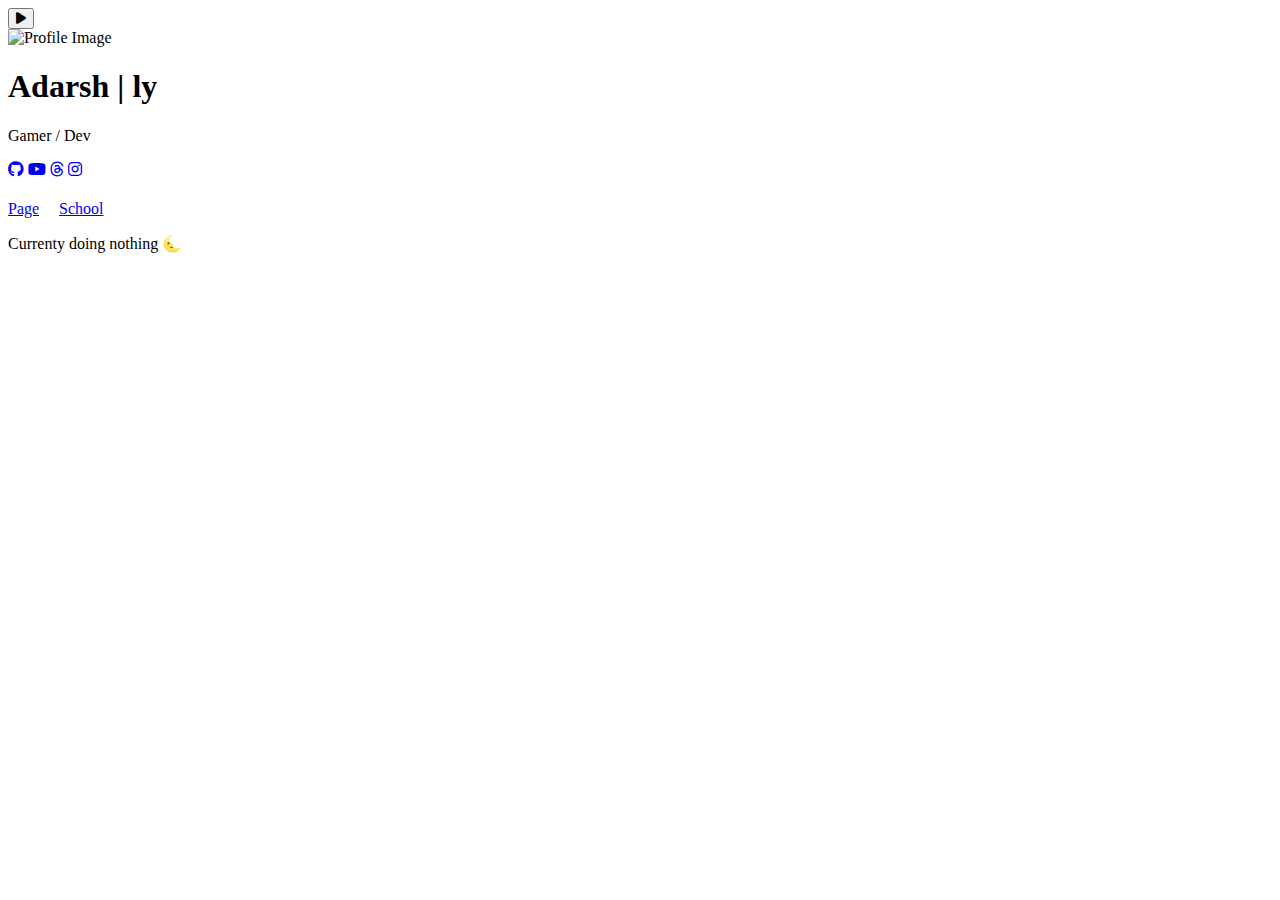
==== index.html @ 0e782435 "Update and rename unable.html to index.html" ====
<!DOCTYPE html>
<html lang="en">
<head>
    <meta charset="UTF-8">
    <meta name="viewport" content="width=device-width, initial-scale=1.0">
    <link rel="stylesheet" href="https://cdnjs.cloudflare.com/ajax/libs/font-awesome/6.5.2/css/all.min.css">

    <!-- Main CSS file -->
    <link rel="stylesheet" href="css/style.css">

    <!-- AOS.css file -->
    <link rel="stylesheet" href="css/aos.css">

    <!-- Google Font -->
    <link href="https://fonts.googleapis.com/css?family=Montserrat" rel="stylesheet">

    <title>Adarsh | ly</title>
</head>
<body>  
    <!-- Start Main -->
    <section class="home">
        
        <!-- Box -->
        <div class="home-box" data-aos="fade-in">
            <!-- Music Button -->
            <button class="music-toggle" id="music-toggle">
                <i class="fas fa-play"></i>
            </button>

            <!-- Profile Image -->
            <div class="home-img">
                <img src="IMG_20250224_111311_591.webp" alt="Profile Image">
            </div>
            <!-- Main Content -->
            <div class="particle-container">
                <div class="home-content">
                    <h1></h1>
                    <div></div>
                    <h1><span>Adarsh</span> | ly</h1> 
                    <p>Gamer / Dev</p>
                    <!-- Social Icons -->
                    <div class="social-icons">
                        <a href="https://github.com/NotGpl"><i class="fa-brands fa-github"></i></a>
                        <a href="https://youtube.com/c/Gamerprolivexd"><i class="fa-brands fa-youtube"></i></a>
                        <a href="https://threads.net/adarsh.lyy"><i class="fa-brands fa-threads"></i></a>
                        <a href="https://instagram.com/adarsh.lyy"><i class="fa-brands fa-instagram"></i></a>
                    </div>
            </div>
            </div>
        </div>
            <div class="home-box" data-aos="fade-in">
            

            
            <!-- Main Content -->
            <div class="particle-container">
                <div class="home-content">
                    <h1></h1>
                    <div></div>
                    <a class="btn" href="https://notgpl.live">Page</a> &nbsp &nbsp
                    <a class="btn" href="https://srvnssvhss.notgpl.live">School</a>
                    <p>Currenty doing nothing 🌜</p>
                    
            </div>
            </div>
    </section>

    <!-- Background Music -->
    <audio id="background-music" loop>
        <source src="gataonly.mp3" type="audio/mpeg">
    </audio>

    <!-- AOS Script -->
    <script src="js/aos.js"></script>
    <script>
        AOS.init({
            duration: 1000, 
            once: true
        });

        // Music Toggle Button
        const audio = document.getElementById('background-music');
        const musicToggle = document.getElementById('music-toggle');

        musicToggle.addEventListener('click', () => {
            if (audio.paused) {
                audio.play();
                musicToggle.innerHTML = '<i class="fas fa-pause"></i>';
            } else {
                audio.pause();
                musicToggle.innerHTML = '<i class="fas fa-play"></i>';
            }
        });
    
    </script>
    

    <!-- Vanilla Tilt -->
    <script>
        if (typeof VanillaTilt !== 'undefined') {
            VanillaTilt.init(document.querySelectorAll("[data-tilt]"), {
                max: 20,
                speed: 300,
                glare: true,
                "max-glare": 0.1
            });
        }
    </script>
     <!--  Tilt.js file     -->
  <script src="https://cdnjs.cloudflare.com/ajax/libs/vanilla-tilt/1.7.0/vanilla-tilt.min.js"></script>
</body>
                      </html>
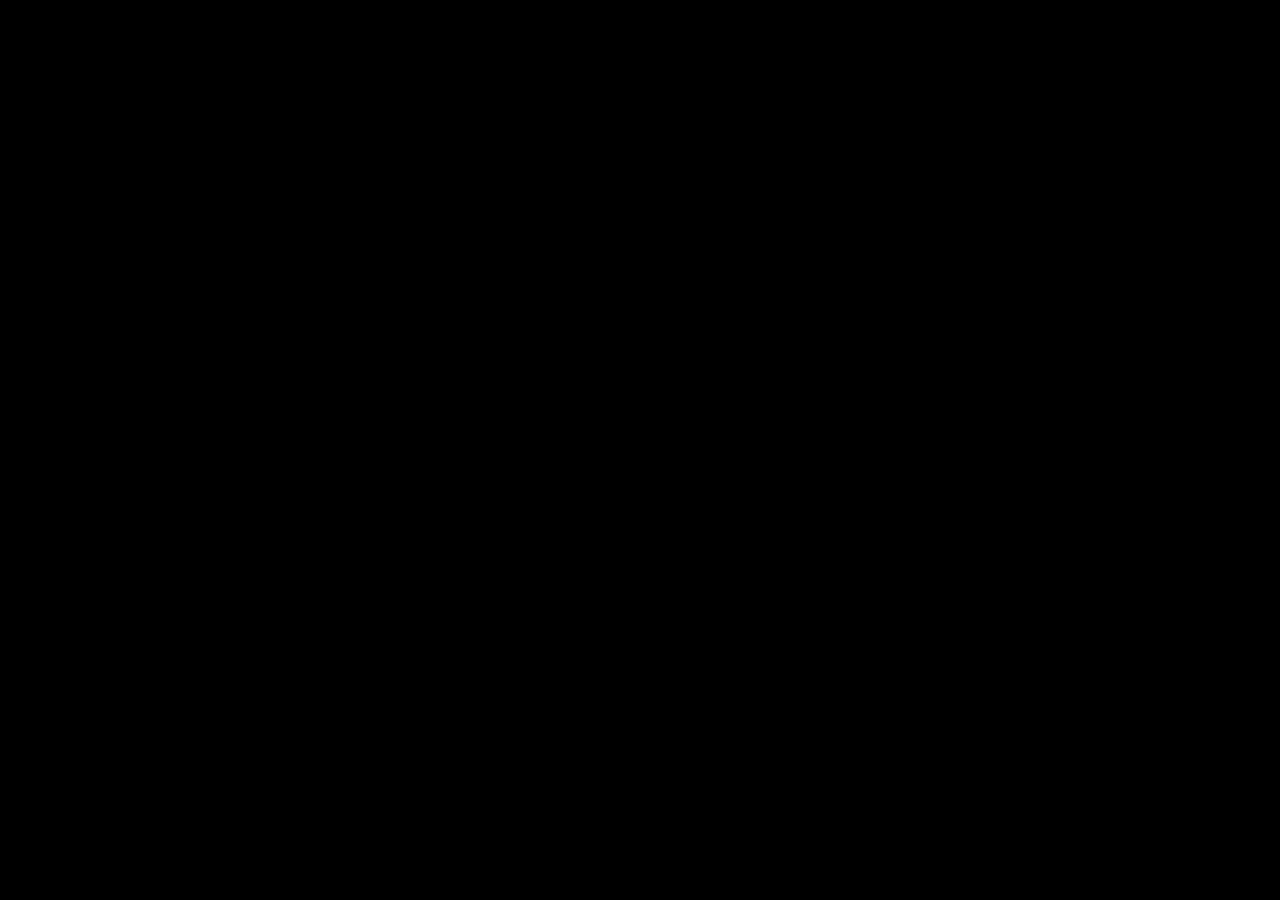
==== commit d10fc42d: "Update index.html" ====
--- a/index.html
+++ b/index.html
@@ -6,10 +6,10 @@
     <link rel="stylesheet" href="https://cdnjs.cloudflare.com/ajax/libs/font-awesome/6.5.2/css/all.min.css">
 
     <!-- Main CSS file -->
-    <link rel="stylesheet" href="css/style.css">
+    <link rel="stylesheet" href="styles.css">
 
     <!-- AOS.css file -->
-    <link rel="stylesheet" href="css/aos.css">
+    <link rel="stylesheet" href="aos.css">
 
     <!-- Google Font -->
     <link href="https://fonts.googleapis.com/css?family=Montserrat" rel="stylesheet">
--- a/styles.css
+++ b/styles.css
@@ -0,0 +1,219 @@
+@import url('https://fonts.googleapis.com/css?family=Montserrat');
+
+/* Reset and Base Styles */
+* {
+    margin: 0;
+    padding: 0;
+    box-sizing: border-box;
+    text-decoration: none;
+    border: none;
+    outline: none;
+    font-family: 'Montserrat', sans-serif;
+    letter-spacing: normal;
+}
+
+html {
+    font-size: 62.5%;
+}
+
+/* Background Image */
+body {
+    background-color: #000; 
+    background-image: url('/images.jpeg');
+    background-size: cover;
+    background-position: center;
+    background-repeat: no-repeat;
+    background-attachment: fixed;
+    width: 100%;
+    height: 100vh;
+    overflow-x: hidden;
+}
+
+/* Home Section */
+section.home {
+    display: flex;
+    justify-content: center;
+    align-items: center;
+    align-items: center;
+    min-height: 100vh;
+    padding: 20px;
+    background: transparent;
+}
+
+/* Box Styles */
+.home-box {
+    display: flex;
+    flex-direction: row;
+    align-items: center;
+    justify-content: center;
+    text-align: center;
+    width: 40%; 
+    padding: 20px;
+    background: rgba(0, 0, 0, 0.5);
+    border-radius: 10px;
+    box-shadow: 0 4px 10px rgba(0, 0, 0, 0.3);
+}
+
+
+/* Content inside the Box */
+.home-content h1 {
+    font-size: 2.5rem;
+    font-weight: bold;
+    line-height: 1.5;
+    color: #f7f3f3;
+    text-shadow: 0 0 3px #eceaea, 0 0 5px #f3ecec, 0 0 10px #e0d2d2;
+    animation: glow 1.5s infinite alternate;
+}
+
+/* Glowing Text */
+
+/* Glowing Text with blue glow */
+span {
+    color: rgb(255, 255, 255);
+    font-weight: bold;
+    font-size: 3.5rem;
+    text-shadow: 0 0 5px #ffffff, 0 0 10px #ffffff, 0 0 20px , 0 0 30px #ffffff, 0 0 40px #ffffff, 0 0 50px #ffffff, 0 0 60px #ffffff;
+    animation: glow 1.5s infinite alternate;
+    position: relative; /* Needed for particles */
+}
+
+/* Glow Animation */
+@keyframes glow {
+    from {
+        text-shadow: 0 0 5px #ffffff, 0 0 10px #ffffff, 0 0 20px 
+    }
+    to {
+        text-shadow: 0 0 10px #ffffff, 0 0 20px #ffffff, 0 0 30px
+    }
+}
+
+
+.home-content p {
+    font-size: 1.6rem;
+    color: #ffffff;
+    text-shadow: 0 0 10px #ffffff;
+    margin: 1rem 0;
+}
+
+/* Image Styles */
+.home-img img {
+    width: 150px;
+    height: 150px;
+    border-radius: 50%;
+    margin-bottom: 0px;
+    transition: 0.3s ease;
+    
+}
+
+/* Social Icons */
+.social-icons a {
+    display: inline-flex;
+    justify-content: center;
+    align-items: center;
+    width: 4rem;
+    height: 4rem;
+    background-color: transparent;
+    border: 0.2rem solid transparent;
+    font-size: 3rem;
+    border-radius: 50%;
+    margin: 1rem 0.5rem;
+    transition: 0.3s ease-in-out;
+    color: #ffffff;
+    text-shadow: 0 0 7px #ffffff;
+}
+
+.social-icons a:hover {
+    color: #ffffff;
+    transform: scale(1.3);
+    background-color: transparent;
+    box-shadow: transparent;
+}
+
+/* Button Styles */
+.btn {
+    display: inline-block;
+    padding: 1rem 2.8rem;
+    background-color: rgb(255, 255, 255);
+    border-radius: 5px;
+    font-size: 1.8rem;
+    color: rgb(0, 0, 0);
+    letter-spacing: 0.3rem;
+    font-weight: 600;
+    border: 2px solid transparent;
+    transition: 0.3s ease;
+    gap: 5px;
+    cursor: pointer;
+    box-shadow: 0 0 8px #ffffff;
+    text-shadow: 0 0 7px #ffffff;
+}
+
+.btn:hover {
+    transform: scale(1.06);
+    background-color: rgb(255, 255, 255);
+    color: #000000;
+    box-shadow: 0 0 10px #ffffff;
+}
+
+/* Responsive Design */
+@media (max-width: 995px) {
+    section.home {
+        flex-direction: column; /* Stack boxes on smaller screens */
+        gap: 2rem;
+    }
+
+    .home-box {
+        width: 95%; /* Adjust box width */
+    }
+}
+
+/* Music Toggle Button */
+.music-toggle {
+    position: absolute;
+    top: 5px;
+    left: 5px;
+    background-color: transparent;
+    color: white;
+    border: none;
+    border-radius: 50%;
+    width: 50px;
+    height: 50px;
+    display: flex;
+    align-items: center;
+    justify-content: center;
+    font-size: 18px;
+    cursor: pointer;
+    z-index: 10;
+    box-shadow: transparent;
+    transition: background-color 0.3s ease;
+}
+
+.music-toggle i {
+    pointer-events: none;
+}
+@media (max-width: 480px) {
+    section.home {
+        
+    }
+    .home-img img {
+        width: 110px;
+        height: 110px;
+    }
+
+    .home-box {
+        width: 98%; /* Adjust box width */
+    }
+    .social-icons a {
+        width: 2.9rem;
+        height: 2.9rem;
+        margin: 0.2rem;
+    }
+    .home-content h1 {
+        font-size: 2.4rem;
+    }
+    span {
+        font-size: 2.6rem;
+    }
+    p {
+        font-size: 1.5rem;
+    }
+}
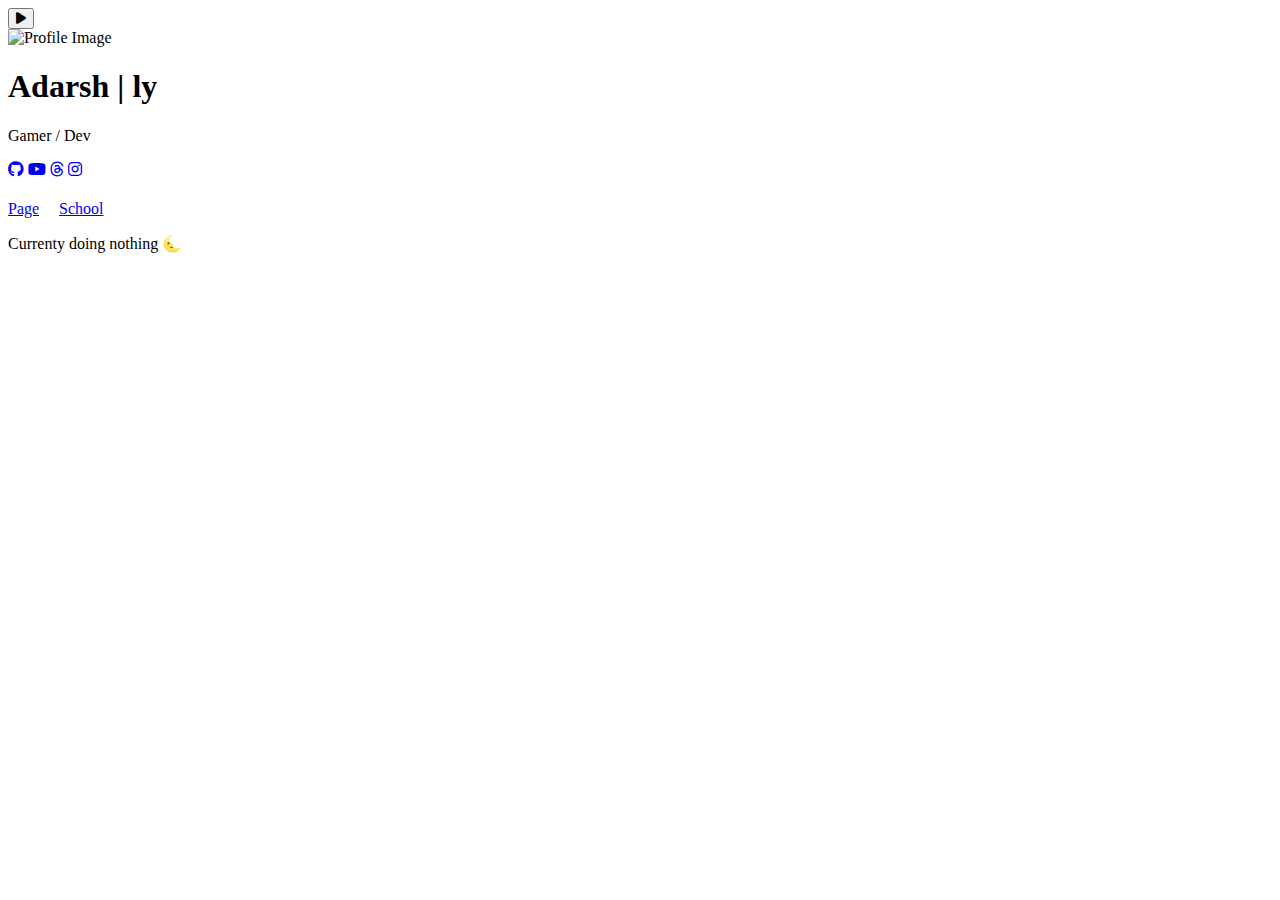
==== commit d621c032: "Update index.html" ====
--- a/index.html
+++ b/index.html
@@ -6,10 +6,10 @@
     <link rel="stylesheet" href="https://cdnjs.cloudflare.com/ajax/libs/font-awesome/6.5.2/css/all.min.css">
 
     <!-- Main CSS file -->
-    <link rel="stylesheet" href="styles.css">
+    <link rel="stylesheet" href="css/style.css">
 
     <!-- AOS.css file -->
-    <link rel="stylesheet" href="aos.css">
+    <link rel="stylesheet" href="css/aos.css">
 
     <!-- Google Font -->
     <link href="https://fonts.googleapis.com/css?family=Montserrat" rel="stylesheet">
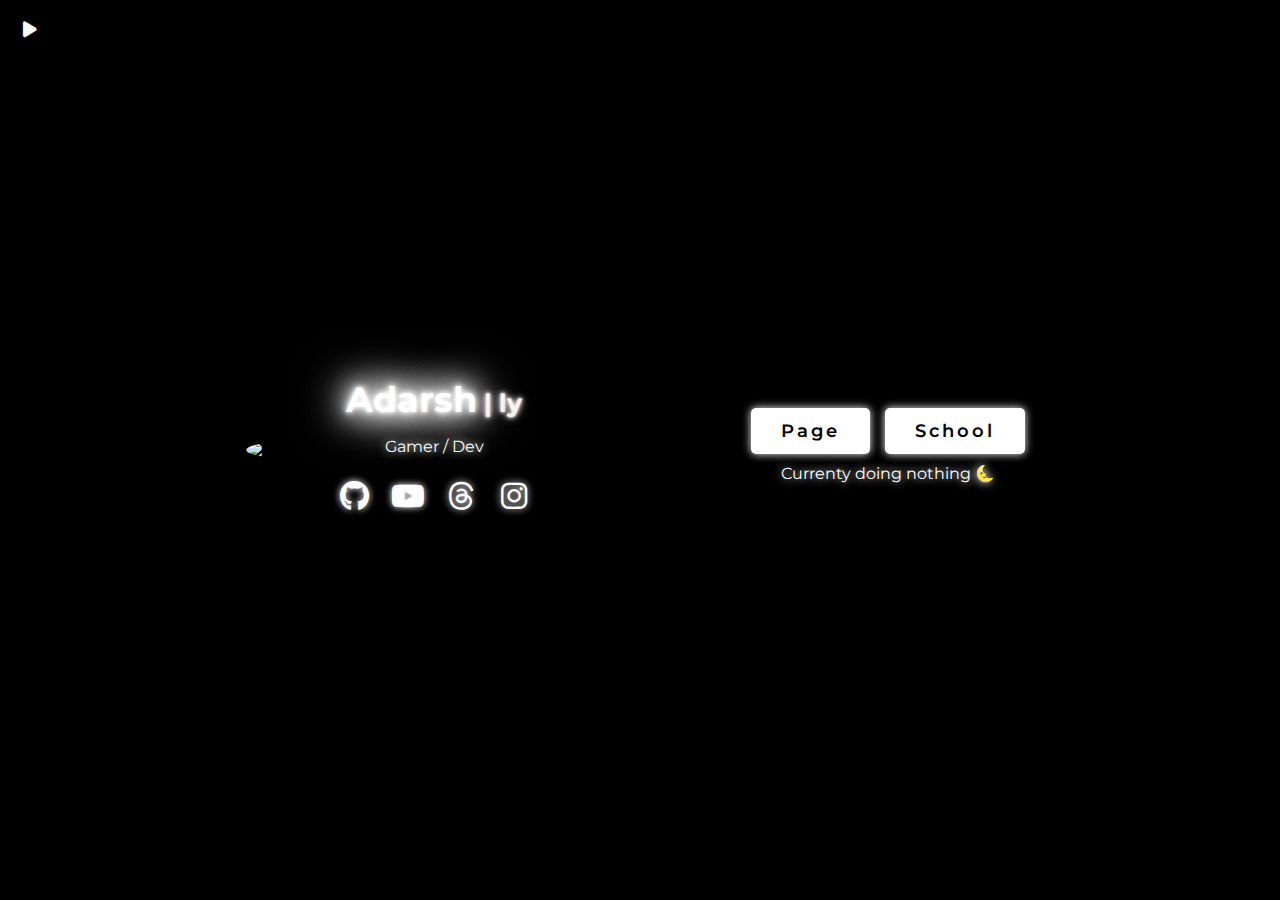
==== commit 5369a640: "Update index.html" ====
--- a/index.html
+++ b/index.html
@@ -6,10 +6,10 @@
     <link rel="stylesheet" href="https://cdnjs.cloudflare.com/ajax/libs/font-awesome/6.5.2/css/all.min.css">
 
     <!-- Main CSS file -->
-    <link rel="stylesheet" href="css/style.css">
+    <link rel="stylesheet" href="style.css">
 
     <!-- AOS.css file -->
-    <link rel="stylesheet" href="css/aos.css">
+    <link rel="stylesheet" href="aos.css">
 
     <!-- Google Font -->
     <link href="https://fonts.googleapis.com/css?family=Montserrat" rel="stylesheet">
--- a/style.css
+++ b/style.css
@@ -0,0 +1,219 @@
+@import url('https://fonts.googleapis.com/css?family=Montserrat');
+
+/* Reset and Base Styles */
+* {
+    margin: 0;
+    padding: 0;
+    box-sizing: border-box;
+    text-decoration: none;
+    border: none;
+    outline: none;
+    font-family: 'Montserrat', sans-serif;
+    letter-spacing: normal;
+}
+
+html {
+    font-size: 62.5%;
+}
+
+/* Background Image */
+body {
+    background-color: #000; 
+    background-image: url('/images.jpeg');
+    background-size: cover;
+    background-position: center;
+    background-repeat: no-repeat;
+    background-attachment: fixed;
+    width: 100%;
+    height: 100vh;
+    overflow-x: hidden;
+}
+
+/* Home Section */
+section.home {
+    display: flex;
+    justify-content: center;
+    align-items: center;
+    align-items: center;
+    min-height: 100vh;
+    padding: 20px;
+    background: transparent;
+}
+
+/* Box Styles */
+.home-box {
+    display: flex;
+    flex-direction: row;
+    align-items: center;
+    justify-content: center;
+    text-align: center;
+    width: 40%; 
+    padding: 20px;
+    background: rgba(0, 0, 0, 0.5);
+    border-radius: 10px;
+    box-shadow: 0 4px 10px rgba(0, 0, 0, 0.3);
+}
+
+
+/* Content inside the Box */
+.home-content h1 {
+    font-size: 2.5rem;
+    font-weight: bold;
+    line-height: 1.5;
+    color: #f7f3f3;
+    text-shadow: 0 0 3px #eceaea, 0 0 5px #f3ecec, 0 0 10px #e0d2d2;
+    animation: glow 1.5s infinite alternate;
+}
+
+/* Glowing Text */
+
+/* Glowing Text with blue glow */
+span {
+    color: rgb(255, 255, 255);
+    font-weight: bold;
+    font-size: 3.5rem;
+    text-shadow: 0 0 5px #ffffff, 0 0 10px #ffffff, 0 0 20px , 0 0 30px #ffffff, 0 0 40px #ffffff, 0 0 50px #ffffff, 0 0 60px #ffffff;
+    animation: glow 1.5s infinite alternate;
+    position: relative; /* Needed for particles */
+}
+
+/* Glow Animation */
+@keyframes glow {
+    from {
+        text-shadow: 0 0 5px #ffffff, 0 0 10px #ffffff, 0 0 20px 
+    }
+    to {
+        text-shadow: 0 0 10px #ffffff, 0 0 20px #ffffff, 0 0 30px
+    }
+}
+
+
+.home-content p {
+    font-size: 1.6rem;
+    color: #ffffff;
+    text-shadow: 0 0 10px #ffffff;
+    margin: 1rem 0;
+}
+
+/* Image Styles */
+.home-img img {
+    width: 150px;
+    height: 150px;
+    border-radius: 50%;
+    margin-bottom: 0px;
+    transition: 0.3s ease;
+    
+}
+
+/* Social Icons */
+.social-icons a {
+    display: inline-flex;
+    justify-content: center;
+    align-items: center;
+    width: 4rem;
+    height: 4rem;
+    background-color: transparent;
+    border: 0.2rem solid transparent;
+    font-size: 3rem;
+    border-radius: 50%;
+    margin: 1rem 0.5rem;
+    transition: 0.3s ease-in-out;
+    color: #ffffff;
+    text-shadow: 0 0 7px #ffffff;
+}
+
+.social-icons a:hover {
+    color: #ffffff;
+    transform: scale(1.3);
+    background-color: transparent;
+    box-shadow: transparent;
+}
+
+/* Button Styles */
+.btn {
+    display: inline-block;
+    padding: 1rem 2.8rem;
+    background-color: rgb(255, 255, 255);
+    border-radius: 5px;
+    font-size: 1.8rem;
+    color: rgb(0, 0, 0);
+    letter-spacing: 0.3rem;
+    font-weight: 600;
+    border: 2px solid transparent;
+    transition: 0.3s ease;
+    gap: 5px;
+    cursor: pointer;
+    box-shadow: 0 0 8px #ffffff;
+    text-shadow: 0 0 7px #ffffff;
+}
+
+.btn:hover {
+    transform: scale(1.06);
+    background-color: rgb(255, 255, 255);
+    color: #000000;
+    box-shadow: 0 0 10px #ffffff;
+}
+
+/* Responsive Design */
+@media (max-width: 995px) {
+    section.home {
+        flex-direction: column; /* Stack boxes on smaller screens */
+        gap: 2rem;
+    }
+
+    .home-box {
+        width: 95%; /* Adjust box width */
+    }
+}
+
+/* Music Toggle Button */
+.music-toggle {
+    position: absolute;
+    top: 5px;
+    left: 5px;
+    background-color: transparent;
+    color: white;
+    border: none;
+    border-radius: 50%;
+    width: 50px;
+    height: 50px;
+    display: flex;
+    align-items: center;
+    justify-content: center;
+    font-size: 18px;
+    cursor: pointer;
+    z-index: 10;
+    box-shadow: transparent;
+    transition: background-color 0.3s ease;
+}
+
+.music-toggle i {
+    pointer-events: none;
+}
+@media (max-width: 480px) {
+    section.home {
+        
+    }
+    .home-img img {
+        width: 110px;
+        height: 110px;
+    }
+
+    .home-box {
+        width: 98%; /* Adjust box width */
+    }
+    .social-icons a {
+        width: 2.9rem;
+        height: 2.9rem;
+        margin: 0.2rem;
+    }
+    .home-content h1 {
+        font-size: 2.4rem;
+    }
+    span {
+        font-size: 2.6rem;
+    }
+    p {
+        font-size: 1.5rem;
+    }
+}
